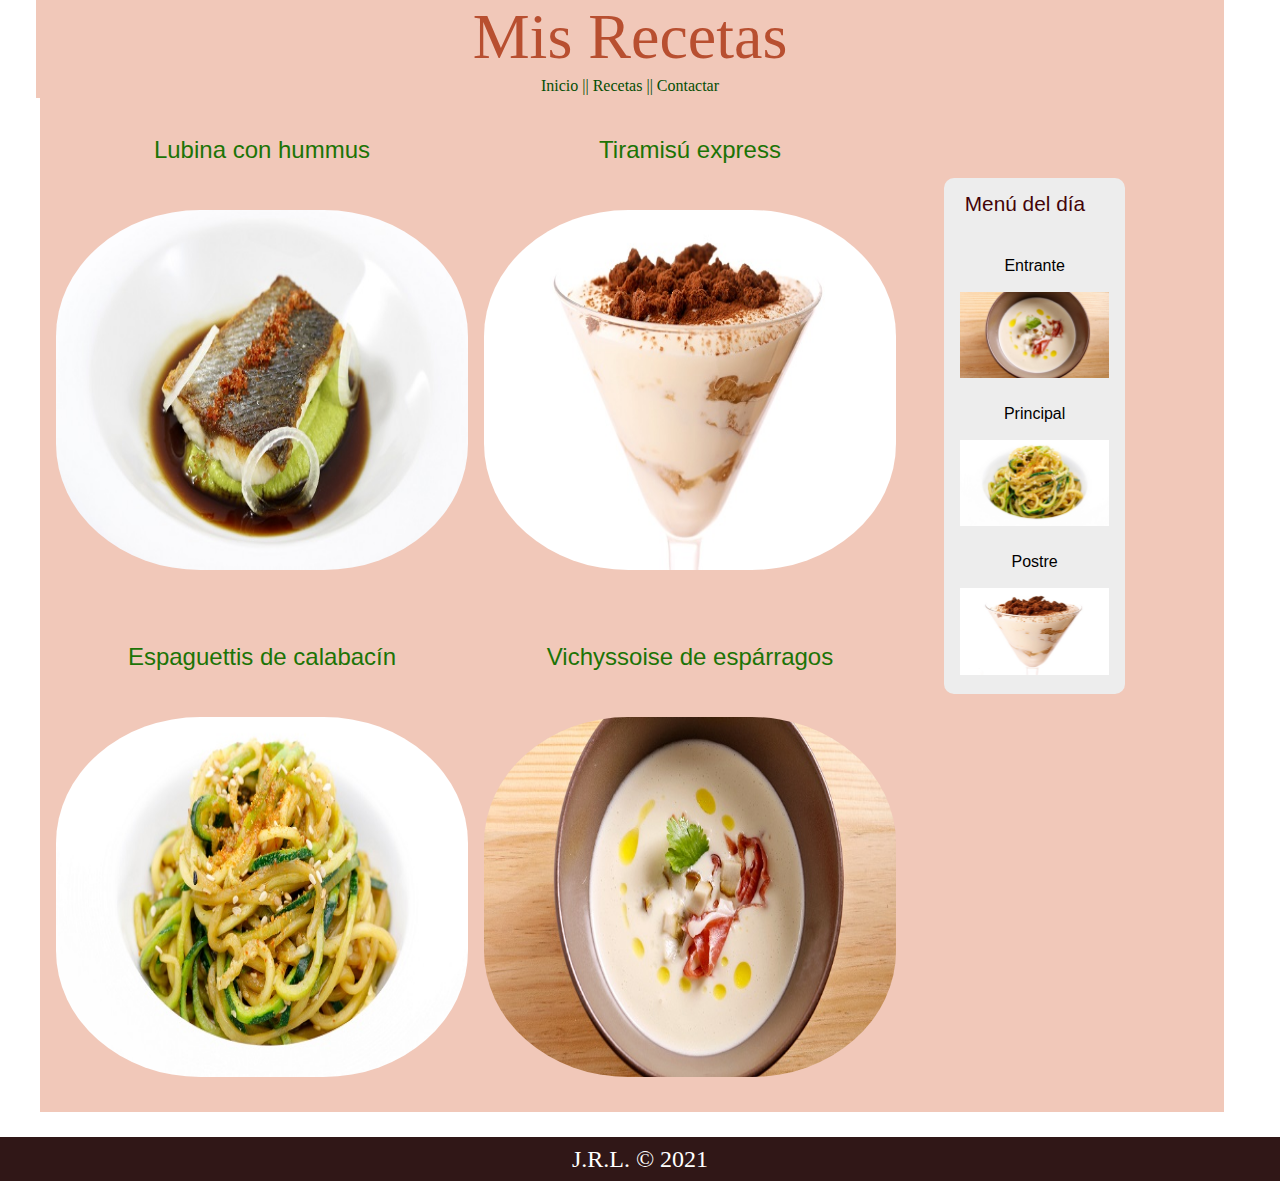
==== app/public/wp-content/themes/Misrecetas/index.html @ e20418f4 "primer commit wordpress" ====
<!DOCTYPE html>
<html lang="es">

<head>
    <meta charset="UTF-8">
    <meta name="viewport" content="width=device-width, initial-scale=1.0">
    <meta name="keywords" content="recetas, cocina, comida">
    <link rel="icon" href="_resources/olla.png">
    <link rel="stylesheet" href="css/style.css">
    <link rel="preconnect" href="https://fonts.gstatic.com">
    <link href="https://fonts.googleapis.com/css2?family=Londrina+Solid:wght@300&display=swap" rel="stylesheet">
    <title>Mis Recetas</title>
</head>

<body>
    <div class="container ">
        <header class=" marg-iz block-center-row">
            <p class="hdr ">Mis Recetas</p>
        </header>


        <nav>
            <ul class="nave marg-iz block-center-row">
                <li> Inicio |</li>
                <li> <a href="Recetas.html">| Recetas | </a></li>
                <li> <a href="Contactar.html">| Contactar </a></li>
            </ul>
        </nav>






        <main class="grid bg-b">
            <section class="col-desk-9 col-tab-8 col-mob-12 sep-block">

                <div class="grid">
                    <div class="col-desk-6 col-tab-6 mb-5">
                        <h2 class="hdr2 mb-5"><b>Lubina con hummus</b></h2>
                        <!--<img class="img-med" src="_resources/lubina-con-hummus-de-guisantes.jpg">-->
                        <a href="Recetas.html"><img class="img-med"
                                src="_resources/lubina-con-hummus-de-guisantes.jpg"></a>
                        <!--queria direccionarla a Recetas.html y a la lubina directamente-->
                    </div>
                    <div class="col-desk-6 col-tab-6 mb-5">
                        <h2 class="hdr2 mb-5"><b>Tiramisú express</b></h2>
                        <img class="img-med" src="_resources/tiramisu-express.jpg">
                    </div>
                    <div class="col-desk-6 col-tab-6 mb-5">
                        <h2 class="hdr2 mb-5"><b>Espaguettis de calabacín</b></h2>
                        <img class="img-med" src="_resources/espaguetis-de-calabacin.jpg">
                    </div>
                    <div class="col-desk-6 col-tab-6 mb-5">
                        <h2 class="hdr2 mb-5"><b></b>Vichyssoise de espárragos</b></h2>
                        <img class="img-med" src="_resources/vichyssoise-de-esparragos-blancos.jpg">
                    </div>
                </div>
            </section>
            <aside class="col-desk-2 col-tab-4 col-mob-12">


                <div class="bg-light pad-1 rounded mb-6">
        
                    <div class="grid">
        
                        <h2 class="hdr3"> Menú del día</h2>
                        <div clas="col-mob-4 mb1">
                            <p class="fnt-base mb-3">Entrante</p>
                            <img src="_resources/vichyssoise-de-esparragos-blancos.jpg">
                        </div>
                        <div clas="col-mob-4 mb1">
                            <p class="fnt-base mb-3">Principal</p>
                            <img src="_resources/espaguetis-de-calabacin.jpg">
                        </div>
                        <div clas="col-mob-4 mb1">
                            <p class="fnt-base mb-3">Postre</p>
                            <img src="_resources/tiramisu-express.jpg">
                        </div>
                    </div>
                </div>
            </aside>
        

        </main>

    </div>




   
    
</body>

<div class="mb-3"></div>
<footer id="footer">
    <div class="foot">
        <p class="fnt-md ">J.R.L. © 2021 </p>

    </div>

</footer>





</html>
---- app/public/wp-content/themes/Misrecetas/css/style.css ----
@import 'reset.css';
@import 'basic.css';
@import 'header.css';
@import 'footer.css';
@import 'layout.css';
@import 'text.css';
@import 'grid.css';
@import 'navs.css';
@import 'images.css';
@import 'utils.css';
@import 'butoms.css';
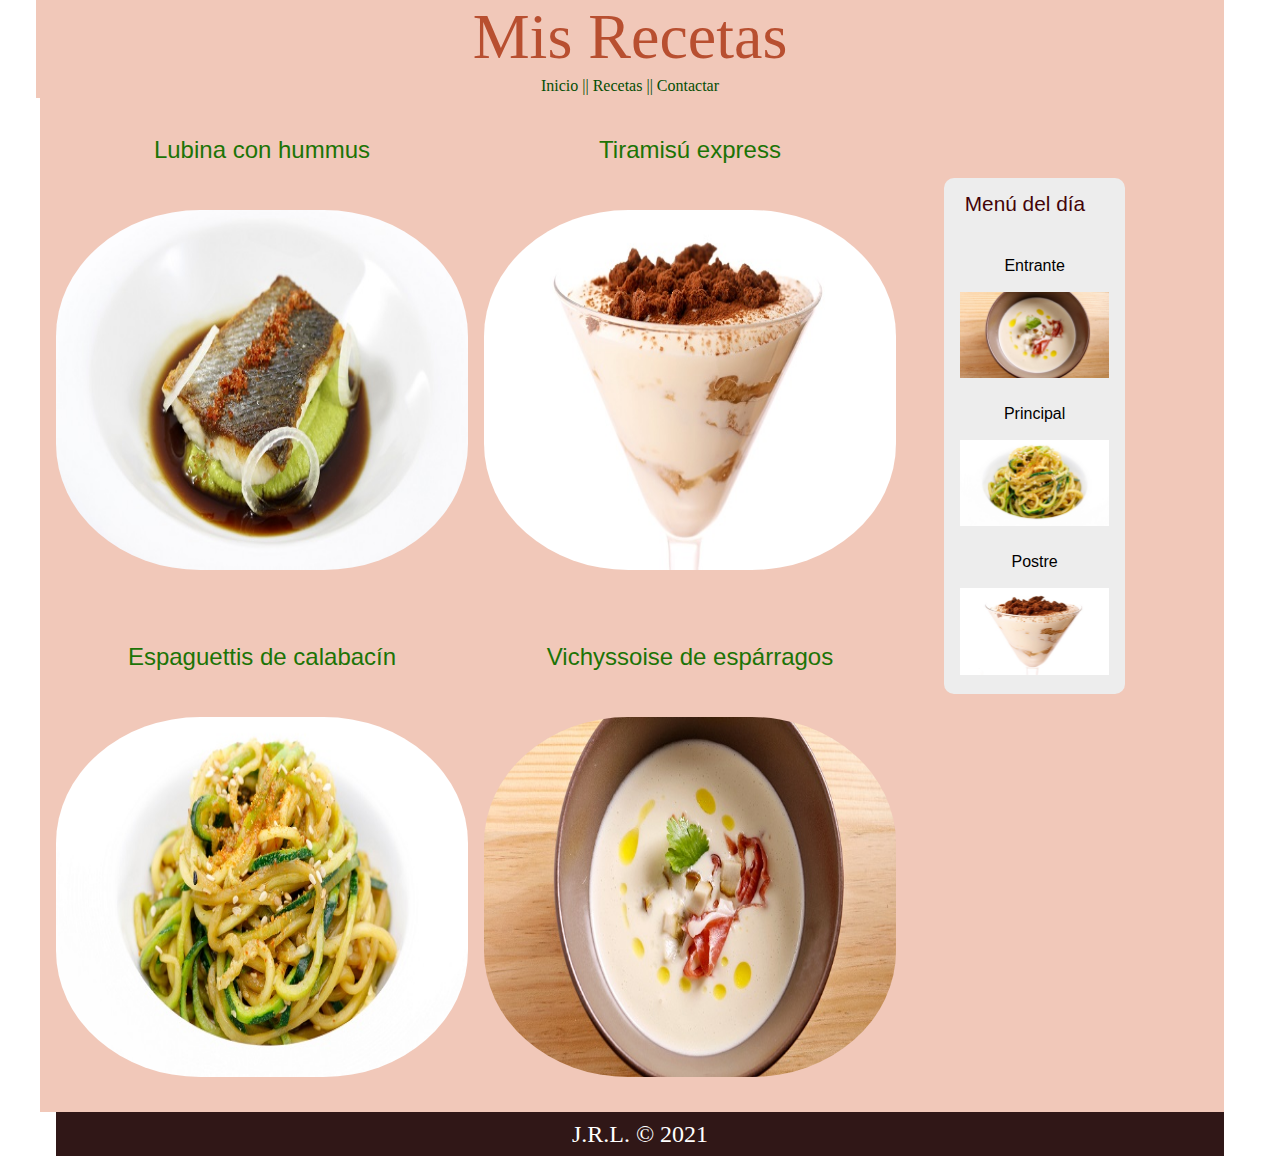
==== commit d41144ac: "ERRORES desde  principio. no se motivo y no puedo seguir" ====
--- a/app/public/wp-content/themes/Misrecetas/index.html
+++ b/app/public/wp-content/themes/Misrecetas/index.html
@@ -61,9 +61,9 @@
 
 
                 <div class="bg-light pad-1 rounded mb-6">
-        
+
                     <div class="grid">
-        
+
                         <h2 class="hdr3"> Menú del día</h2>
                         <div clas="col-mob-4 mb1">
                             <p class="fnt-base mb-3">Entrante</p>
@@ -80,30 +80,20 @@
                     </div>
                 </div>
             </aside>
-        
+
 
         </main>
 
+
+        <footer id="footer">
+            <div class="foot">
+                <p class="fnt-md ">J.R.L. © 2021 </p>
+
+            </div>
+
+        </footer>
     </div>
 
-
-
-
-   
-    
 </body>
 
-<div class="mb-3"></div>
-<footer id="footer">
-    <div class="foot">
-        <p class="fnt-md ">J.R.L. © 2021 </p>
-
-    </div>
-
-</footer>
-
-
-
-
-
 </html>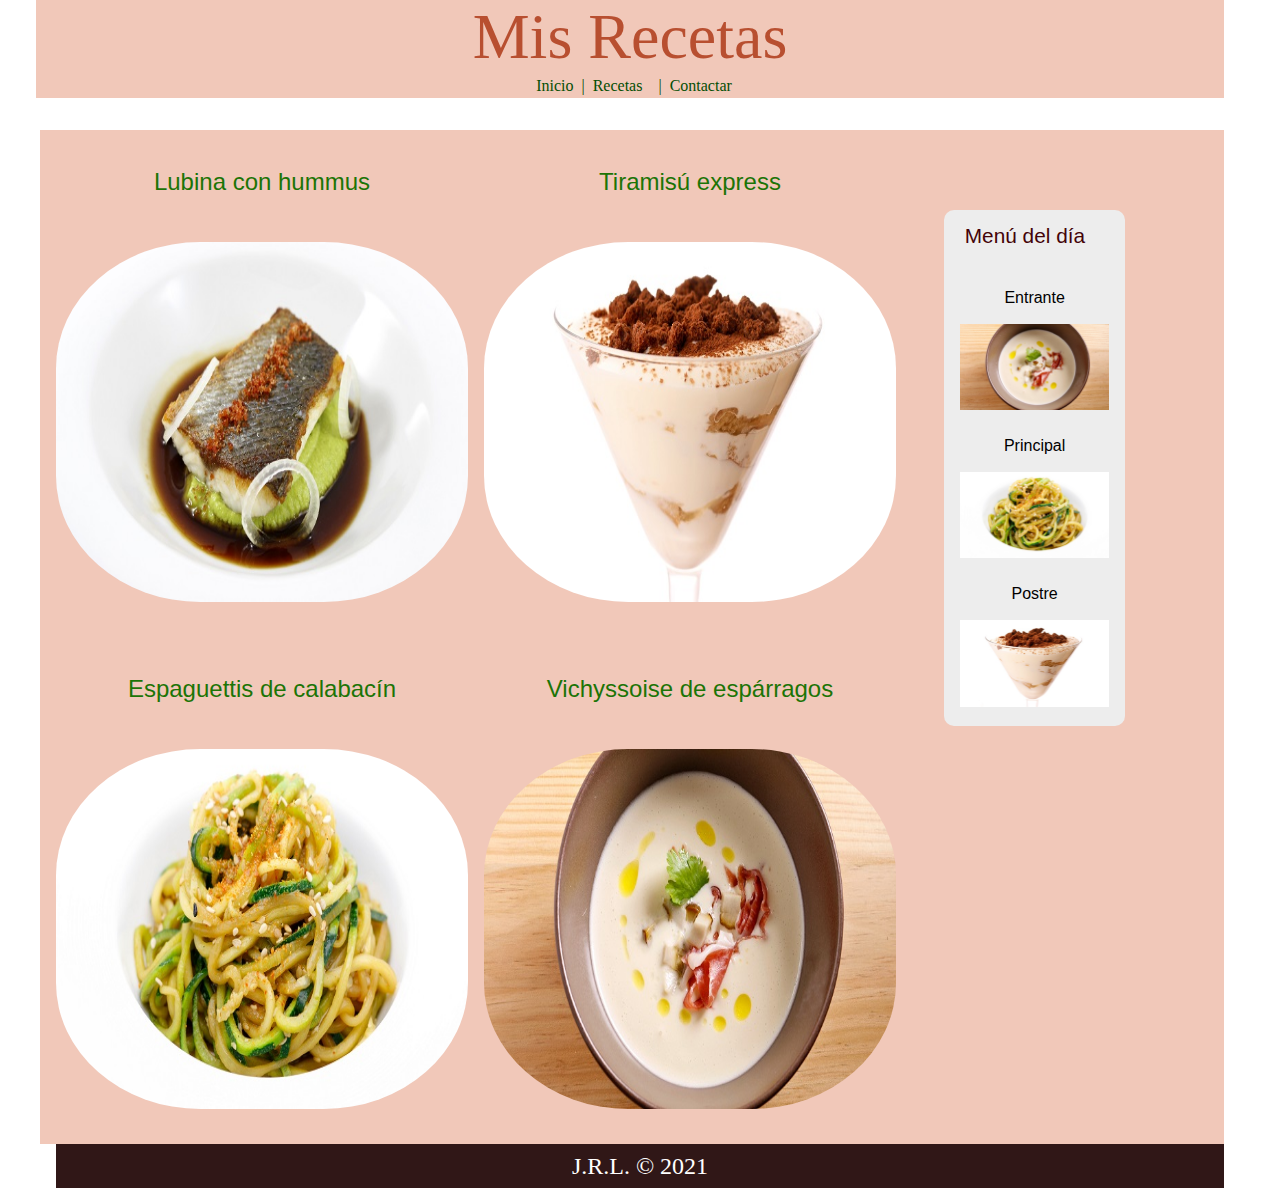
==== commit 48cf0615: "wp-maquetacion de index" ====
--- a/app/public/wp-content/themes/Misrecetas/index.html
+++ b/app/public/wp-content/themes/Misrecetas/index.html
@@ -20,10 +20,12 @@
 
 
         <nav>
-            <ul class="nave marg-iz block-center-row">
-                <li> Inicio |</li>
-                <li> <a href="Recetas.html">| Recetas | </a></li>
-                <li> <a href="Contactar.html">| Contactar </a></li>
+            <ul class="nave marg-iz block-center-row mb-2">
+                <li class="separator"> Inicio </li>
+                <style> .separator{padding-right: .5em; padding-left: .5em;}</style><li> |</li>
+                <li class="separator"> <a href="Recetas.html"> Recetas </a></li>
+                <li class="separator">|</li>
+                <li> <a href="Contactar.html">Contactar </a></li>
             </ul>
         </nav>
 
